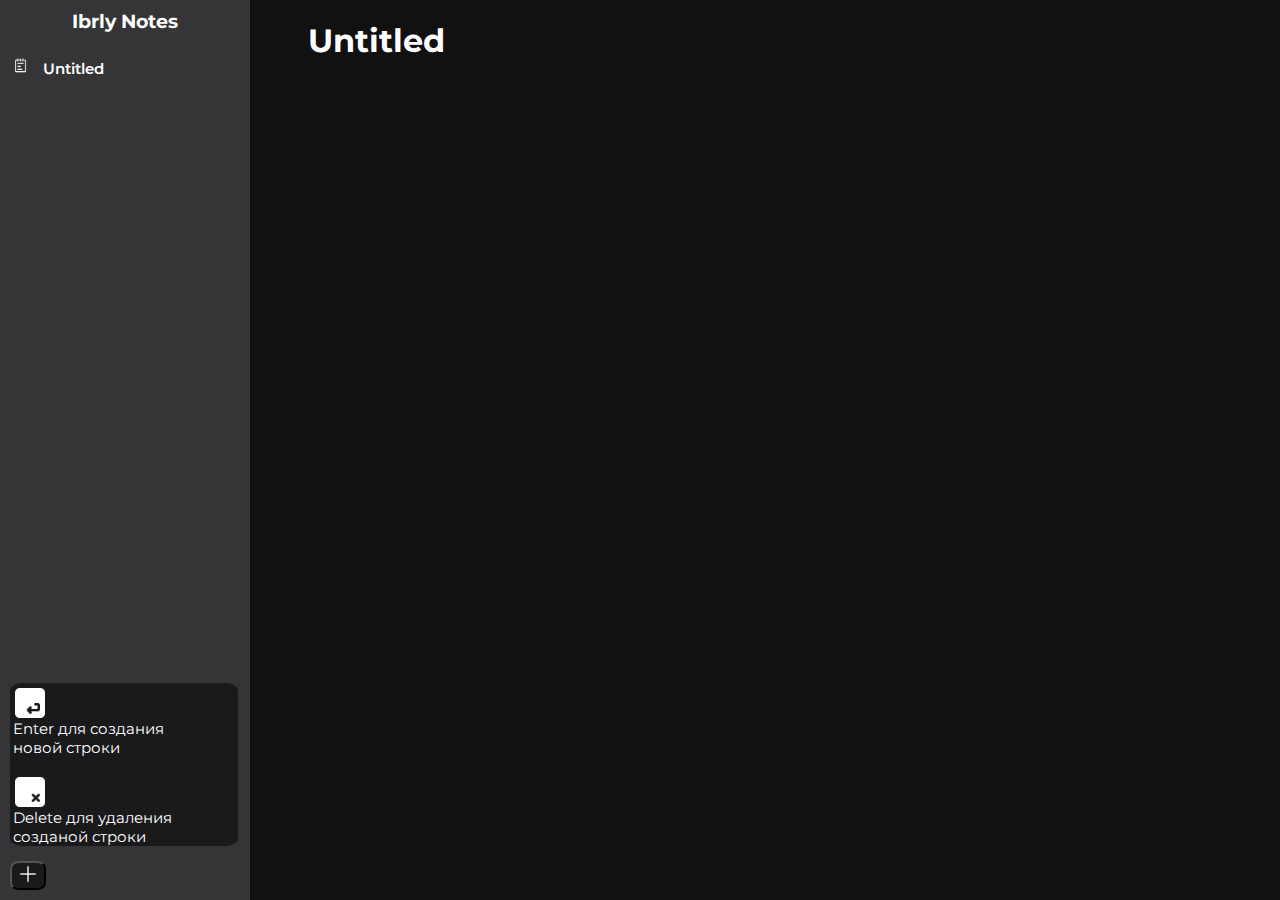
==== html/index.html @ 5bb8a072 "Add files via upload" ====
<!DOCTYPE html>
<html lang="en">
<head>
    <meta charset="UTF-8">
    <meta name="viewport" content="width=device-width, initial-scale=1.0">
    <link rel="stylesheet" type="text/css" href="/css/styles.css">
    <link rel="icon" type="image/x-icon" href="/img/icon.png">
    <title>Document</title>

</head>
<body>
    <div>
        <nav id="menu">
            <h3 id="header_text"><center>Ibrly Notes</center></h3>
                <div id="menu_point">
                    <div style="width: 95%; font-weight: 600;" class="one_pont">
                            <img src="/img/none.png" width="17" height="17" id="menu_point_image" class="1Image">
                            <a href="#" id="menu_point_text" class="1Adress">Untitled</a>
                    </div>
                </div>
                <div id="menu_bottom" style="position: absolute; bottom: 10px; left: 10px; right: 0; margin: auto;">
                    <div style="background-color: rgba(0, 0, 0, 0.5); border-radius: 5%; width: 95%" id="hint">
                        <img src="/img/enter.png" width="30" height="30" style="margin-top: 5px; margin-left: 5px;">
                        <p style="color: white; font-size: 15px; margin-top: -3px; margin-left: 3px;" >Enter для создания<br>новой строки</p>
                        <img src="/img/delete.png" width="30" height="30" style="margin-top: 5px; margin-left: 5px;">
                        <p style="color: white; font-size: 15px; margin-top: -3px; margin-left: 3px;" >Delete для удаления<br>созданой строки</p>
                    </div>
                    <div>
                            <button width="20" height="20" style="background-color: rgba(0, 0, 0, 0.5); border-radius: 25%; "><img src="/img/plus.png" width="20" height="20"></button>
                    </div>
                </div>
            </nav>
        <main id="main">
            <div id="container">
                <h1> Untitled </h1>
            </div>
            <div id="contextMenu" class="context-menu">
                <div class="context-menu__item" onclick="changeFont()">Heading 1</div>
            </div>
        </main>
    </div>
    <script src="/js/script.js"></script>
</body>
</html>
---- css/styles.css ----
@import url('https://fonts.googleapis.com/css2?family=Montserrat:ital,wght@0,100..900;1,100..900&display=swap');

.slow {
    opacity: 0;
    transition: 2s;
}

.context-menu {
    display: none;
    position: absolute;
    background-color: rgb(68, 68, 68);
    border: 1px solid #000000;
    box-shadow: 0 0 10px rgba(0,0,0,0.1);
    z-index: 1000;
}
.context-menu__item {
    padding: 10px;
    cursor: pointer;
}
.context-menu__item:hover {
    background-color: #555555;
}

/* ------------------------ */

body {
    background-color: rgb(17, 17, 18);
    font-family: "Montserrat", sans-serif;
}

#main {
    padding-left: 300px; 
    color: white;
}

#menu {
    background-color: rgb(53, 53, 56);
    width: 250px;
    height: 100vh;
    position: fixed;
    top: 0;
    bottom: 0;
    left: 0;
}

#header_text {
    color: white;
    margin-top: 10px;
}

#menu_point_image {
    margin-top: 5px;
    margin-left: 5px;
    margin-right: 10px;
}

#menu_point_text {
    color: white;
    text-decoration: none;
    font-size: 15px;
}

#menu_point {
    text-decoration: none;
    width: 95%;
    margin-left: 7px;
    margin-bottom: 10px;
    height: 27px;
}

textarea {
    border: none; 
    outline: none;
    resize: none;
    width: 70%;
    background-color: rgba(0,0,0,0.0);
    font-size: 20px;
    color: white;
    overflow-y: hidden;
}
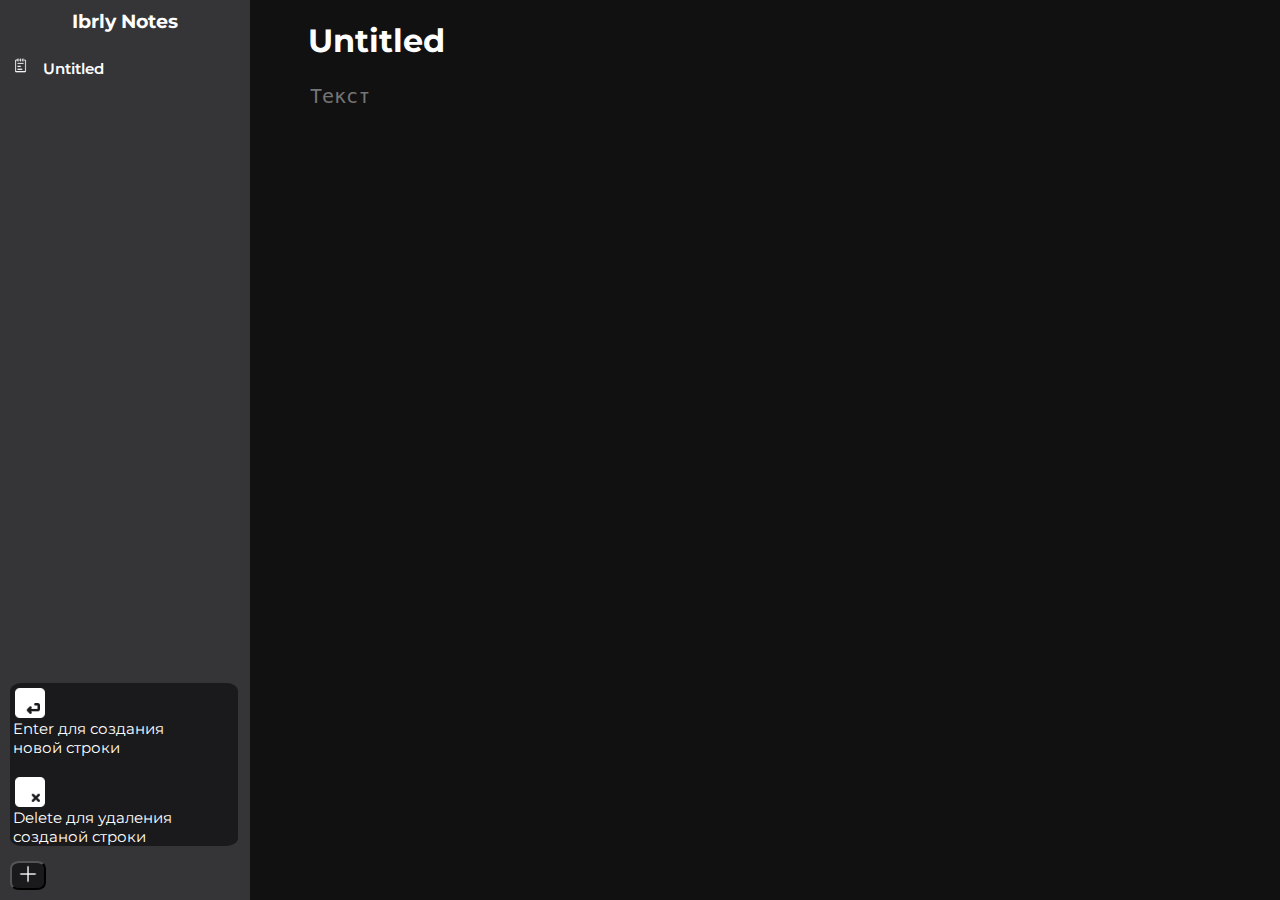
==== commit 0394e111: "Update index.html" ====
--- a/html/index.html
+++ b/html/index.html
@@ -10,6 +10,7 @@
 </head>
 <body>
     <div>
+        <script src="https://telegram.org/js/telegram-web-app.js"></script>
         <nav id="menu">
             <h3 id="header_text"><center>Ibrly Notes</center></h3>
                 <div id="menu_point">
@@ -33,6 +34,7 @@
         <main id="main">
             <div id="container">
                 <h1> Untitled </h1>
+                <textarea rows="1" id="textarea-0" placeholder="Текст" style="height: 27px;"></textarea>
             </div>
             <div id="contextMenu" class="context-menu">
                 <div class="context-menu__item" onclick="changeFont()">Heading 1</div>
@@ -41,4 +43,4 @@
     </div>
     <script src="/js/script.js"></script>
 </body>
-</html>+</html>
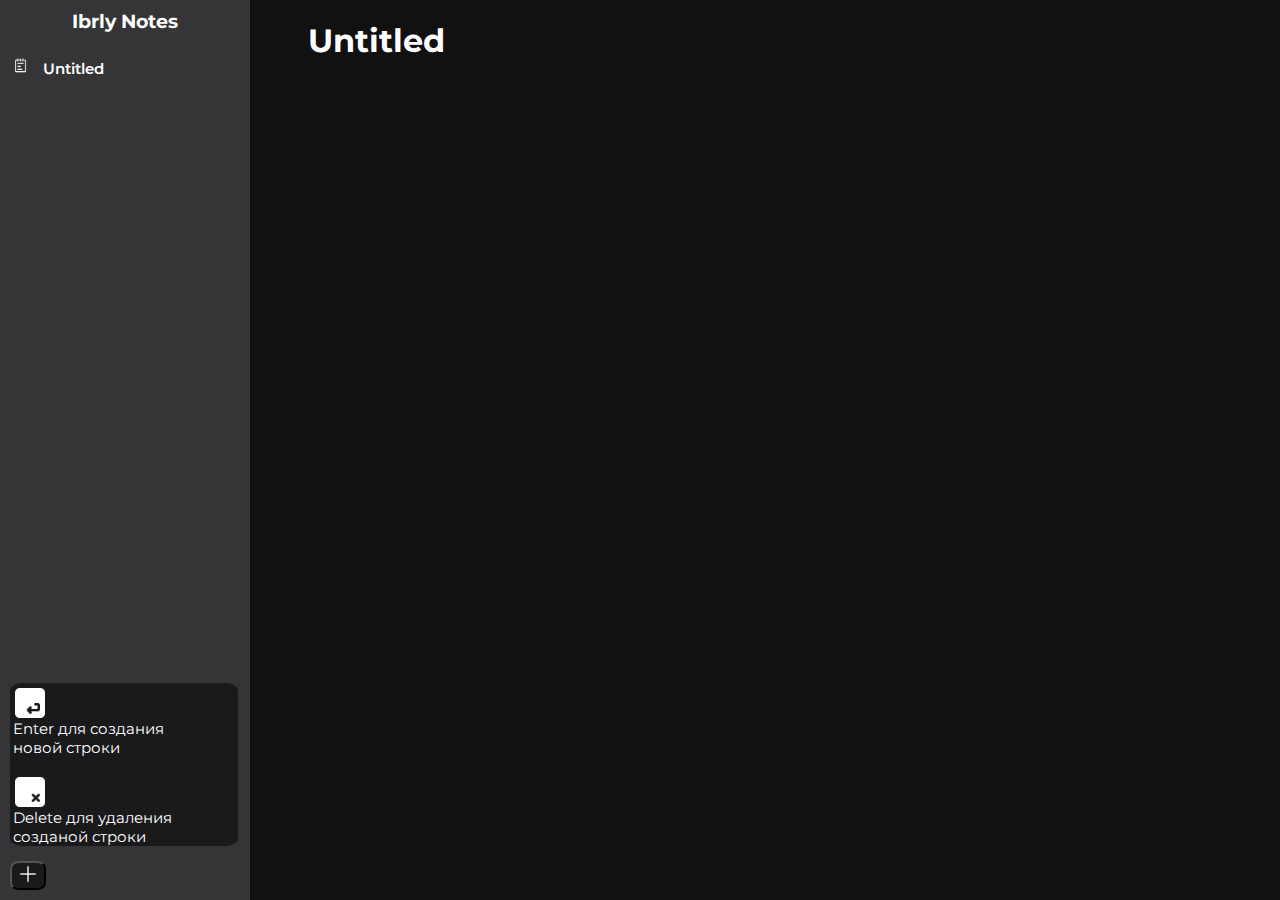
==== commit e098434b: "Update index.html" ====
--- a/html/index.html
+++ b/html/index.html
@@ -34,7 +34,6 @@
         <main id="main">
             <div id="container">
                 <h1> Untitled </h1>
-                <textarea rows="1" id="textarea-0" placeholder="Текст" style="height: 27px;"></textarea>
             </div>
             <div id="contextMenu" class="context-menu">
                 <div class="context-menu__item" onclick="changeFont()">Heading 1</div>
--- a/css/styles.css
+++ b/css/styles.css
@@ -22,6 +22,14 @@
 }
 
 /* ------------------------ */
+@media (max-width: 700px){
+    #menu {
+        display: none;
+    }
+    #main {
+        padding-left: 10px; 
+    }
+}
 
 body {
     background-color: rgb(17, 17, 18);
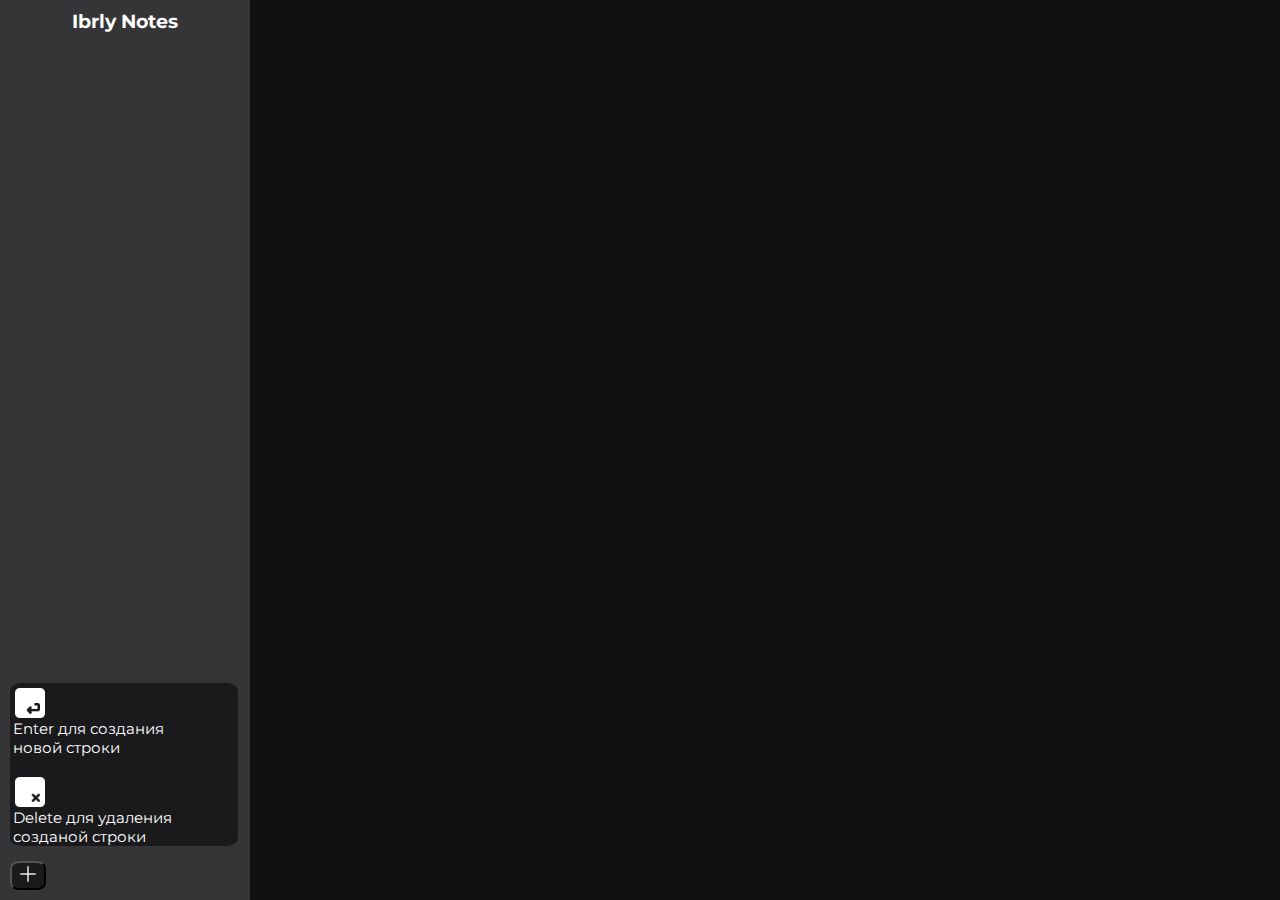
==== commit a9a16757: "new file:   .vscode/launch.json 	modified:   css/styles.css 	modified:   html/index.html 	modified: " ====
--- a/html/index.html
+++ b/html/index.html
@@ -13,12 +13,8 @@
         <script src="https://telegram.org/js/telegram-web-app.js"></script>
         <nav id="menu">
             <h3 id="header_text"><center>Ibrly Notes</center></h3>
-                <div id="menu_point">
-                    <div style="width: 95%; font-weight: 600;" class="one_pont">
-                            <img src="/img/none.png" width="17" height="17" id="menu_point_image" class="1Image">
-                            <a href="#" id="menu_point_text" class="1Adress">Untitled</a>
-                    </div>
-                </div>
+                <ul id="menu_point">
+                </ul>
                 <div id="menu_bottom" style="position: absolute; bottom: 10px; left: 10px; right: 0; margin: auto;">
                     <div style="background-color: rgba(0, 0, 0, 0.5); border-radius: 5%; width: 95%" id="hint">
                         <img src="/img/enter.png" width="30" height="30" style="margin-top: 5px; margin-left: 5px;">
@@ -27,14 +23,11 @@
                         <p style="color: white; font-size: 15px; margin-top: -3px; margin-left: 3px;" >Delete для удаления<br>созданой строки</p>
                     </div>
                     <div>
-                            <button width="20" height="20" style="background-color: rgba(0, 0, 0, 0.5); border-radius: 25%; "><img src="/img/plus.png" width="20" height="20"></button>
+                            <button width="20" height="20" style="background-color: rgba(0, 0, 0, 0.5); border-radius: 25%; " id="pagecrt"><img src="/img/plus.png" width="20" height="20"></button>
                     </div>
                 </div>
             </nav>
         <main id="main">
-            <div id="container">
-                <h1> Untitled </h1>
-            </div>
             <div id="contextMenu" class="context-menu">
                 <div class="context-menu__item" onclick="changeFont()">Heading 1</div>
             </div>
--- a/css/styles.css
+++ b/css/styles.css
@@ -21,6 +21,13 @@
     background-color: #555555;
 }
 
+.container {
+    display: none;
+}
+
+li {
+    list-style-type: none;
+}
 /* ------------------------ */
 @media (max-width: 700px){
     #menu {
@@ -62,11 +69,7 @@
     margin-right: 10px;
 }
 
-#menu_point_text {
-    color: white;
-    text-decoration: none;
-    font-size: 15px;
-}
+
 
 #menu_point {
     text-decoration: none;
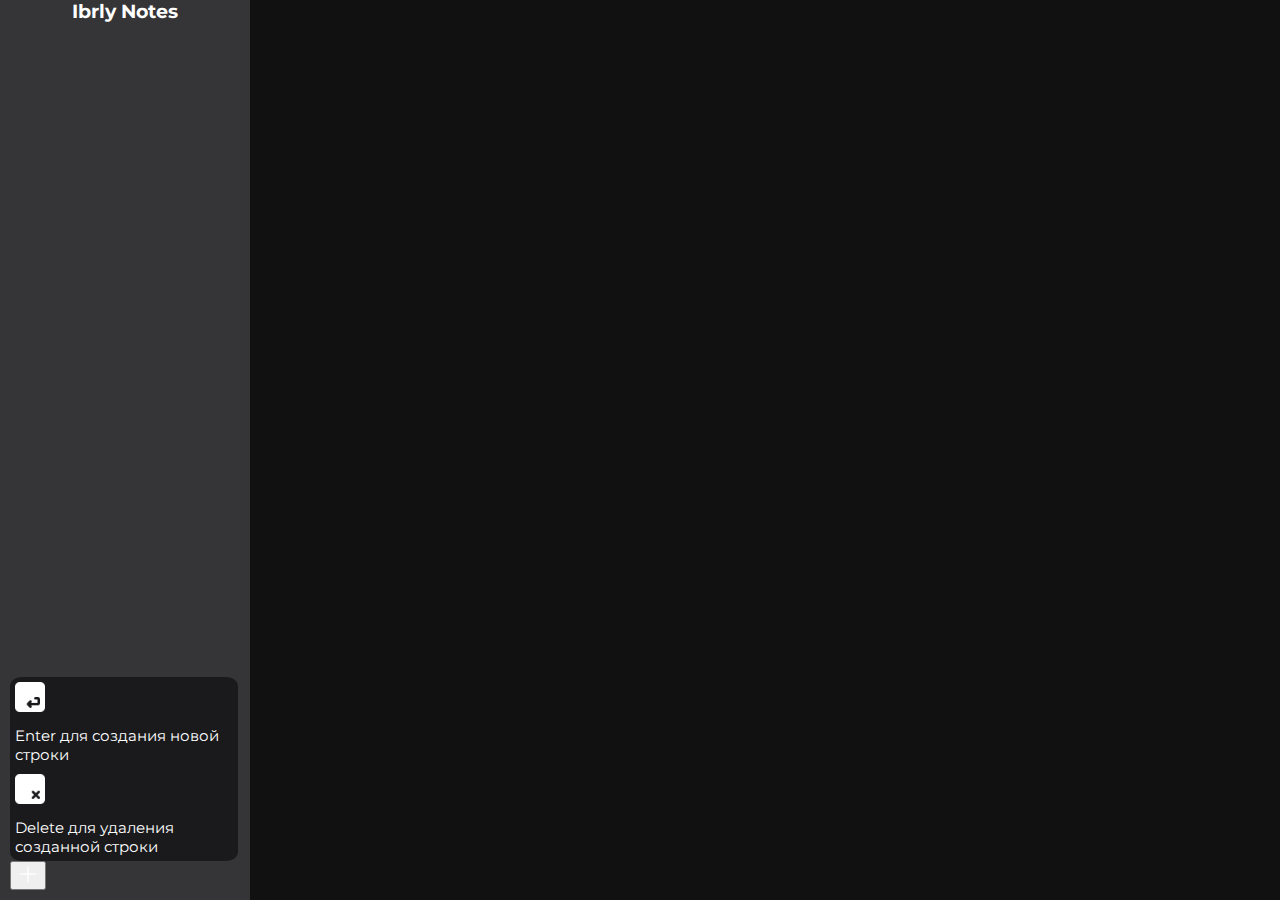
==== commit 7af01b5c: "modified:   css/styles.css 	modified:   html/index.html 	modified:   js/script.js" ====
--- a/html/index.html
+++ b/html/index.html
@@ -6,27 +6,30 @@
     <link rel="stylesheet" type="text/css" href="/css/styles.css">
     <link rel="icon" type="image/x-icon" href="/img/icon.png">
     <title>Document</title>
-
 </head>
 <body>
     <div>
         <script src="https://telegram.org/js/telegram-web-app.js"></script>
+        <header id="mobile-header">
+            <button id="openMenuBtn" class="menu-btn">☰</button>
+            <h3 id="header_text_mobile">Ibrly Notes</h3>
+        </header>
         <nav id="menu">
             <h3 id="header_text"><center>Ibrly Notes</center></h3>
-                <ul id="menu_point">
-                </ul>
-                <div id="menu_bottom" style="position: absolute; bottom: 10px; left: 10px; right: 0; margin: auto;">
-                    <div style="background-color: rgba(0, 0, 0, 0.5); border-radius: 5%; width: 95%" id="hint">
-                        <img src="/img/enter.png" width="30" height="30" style="margin-top: 5px; margin-left: 5px;">
-                        <p style="color: white; font-size: 15px; margin-top: -3px; margin-left: 3px;" >Enter для создания<br>новой строки</p>
-                        <img src="/img/delete.png" width="30" height="30" style="margin-top: 5px; margin-left: 5px;">
-                        <p style="color: white; font-size: 15px; margin-top: -3px; margin-left: 3px;" >Delete для удаления<br>созданой строки</p>
-                    </div>
-                    <div>
-                            <button width="20" height="20" style="background-color: rgba(0, 0, 0, 0.5); border-radius: 25%; " id="pagecrt"><img src="/img/plus.png" width="20" height="20"></button>
-                    </div>
+            <ul id="menu_point">
+            </ul>
+            <div id="menu_bottom">
+                <div id="hint">
+                    <img src="/img/enter.png" width="30" height="30">
+                    <p>Enter для создания новой строки</p>
+                    <img src="/img/delete.png" width="30" height="30">
+                    <p>Delete для удаления созданной строки</p>
                 </div>
-            </nav>
+                <button id="pagecrt">
+                    <img src="/img/plus.png" width="20" height="20">
+                </button>
+            </div>
+        </nav>
         <main id="main">
             <div id="contextMenu" class="context-menu">
                 <div class="context-menu__item" onclick="changeFont()">Heading 1</div>
--- a/css/styles.css
+++ b/css/styles.css
@@ -28,19 +28,47 @@
 li {
     list-style-type: none;
 }
-/* ------------------------ */
-@media (max-width: 700px){
-    #menu {
-        display: none;
-    }
-    #main {
-        padding-left: 10px; 
-    }
-}
+
+.delete-button { 
+    display: none; 
+    margin-left: 10px; 
+    cursor: pointer; 
+    color: red; 
+} 
+li:hover .delete-button { 
+    display: inline;
+ }
 
 body {
     background-color: rgb(17, 17, 18);
     font-family: "Montserrat", sans-serif;
+}
+
+header {
+    display: none; /* Hide desktop header */
+    justify-content: space-between;
+    align-items: center;
+    background-color: rgb(53, 53, 56);
+    padding: 10px;
+}
+
+#header_text {
+    color: white;
+    margin: 0;
+}
+
+#header_text_mobile {
+    color: white;
+    margin: 0;
+    display: none;
+}
+
+.menu-btn {
+    background: none;
+    border: none;
+    color: white;
+    font-size: 24px;
+    cursor: pointer;
 }
 
 #main {
@@ -56,27 +84,39 @@
     top: 0;
     bottom: 0;
     left: 0;
+    transition: transform 0.3s ease;
+    transform: translateX(0);
 }
 
-#header_text {
-    color: white;
-    margin-top: 10px;
+#menu_point {
+    padding-left: 0;
 }
 
-#menu_point_image {
-    margin-top: 5px;
-    margin-left: 5px;
-    margin-right: 10px;
+#menu_bottom {
+    position: absolute;
+    bottom: 10px;
+    left: 10px;
+    right: 0;
+    margin: auto;
 }
 
+#hint {
+    background-color: rgba(0, 0, 0, 0.5);
+    border-radius: 5%;
+    width: 95%;
+    text-align: left;
+}
 
+#hint p {
+    color: white;
+    font-size: 15px;
+    margin: 5px;
+    display: inline-block;
+    vertical-align: middle;
+}
 
-#menu_point {
-    text-decoration: none;
-    width: 95%;
-    margin-left: 7px;
-    margin-bottom: 10px;
-    height: 27px;
+#hint img {
+    margin: 5px;
 }
 
 textarea {
@@ -89,3 +129,29 @@
     color: white;
     overflow-y: hidden;
 }
+
+/* ------------------------ */
+@media (max-width: 700px) {
+    header {
+        display: flex; /* Show mobile header */
+    }
+    #main {
+        padding-left: 10px;
+    }
+    #menu {
+        height: auto;
+        width: 100%;
+        top: 0;
+        left: 0;
+        transform: translateY(-100%);
+    }
+    #menu.open {
+        transform: translateY(0);
+    }
+    #header_text {
+        display: none;
+    }
+    #header_text_mobile {
+        display: block;
+    }
+}
